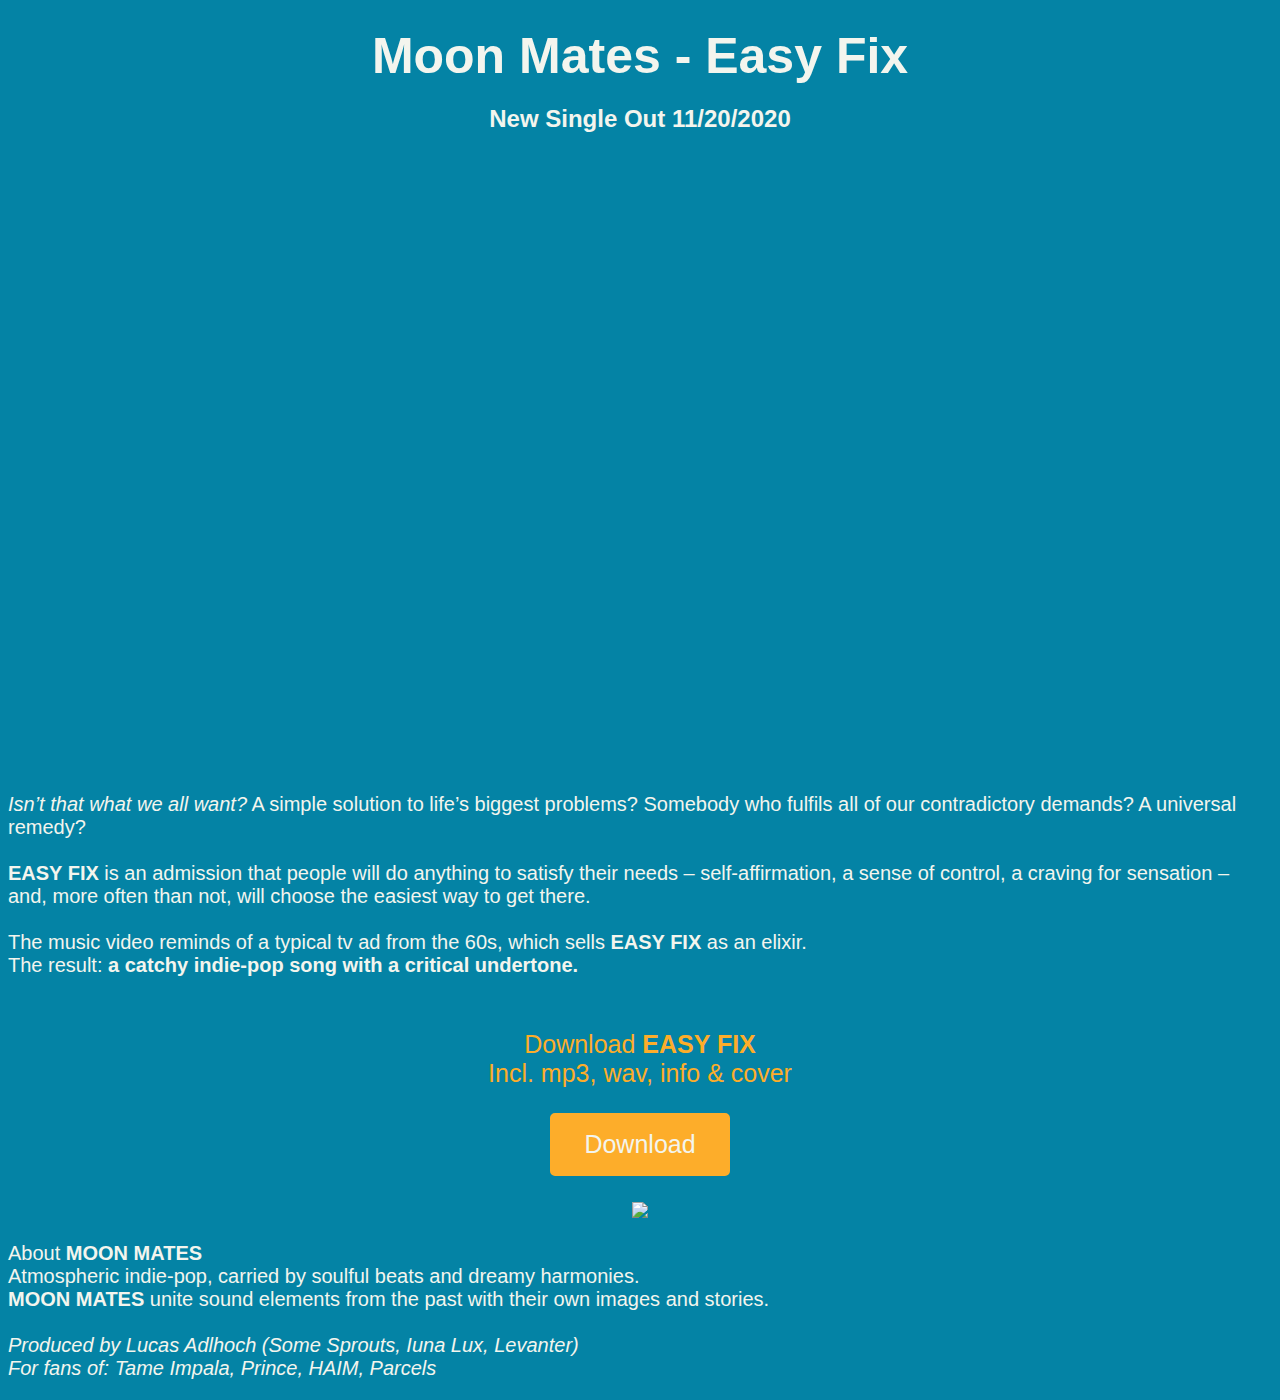
==== index.html @ f55b9a25 "Update index.html" ====
<!DOCTYPE html>
<html lang="en" dir="ltr">
  <head>
    <meta charset="utf-8">
    <title>Moon Mates Easy fix</title>
     <link rel="stylesheet" href="styles.css">
     <script src="https://kit.fontawesome.com/043b24b965.js" crossorigin="anonymous"></script>
  </head>
  <body>
    <div id="icons">
      <a href="https://www.facebook.com/moonmatesbaby/" id="facebook"> <i class="fab fa-facebook-f fa-2x"></i></a>
      <a href="https://www.instagram.com/moonmates/" id="instagram"> <i class="fab fa-instagram fa-2x"></i></a>
      <a href="https://www.youtube.com/channel/UCZTQW6Kw59MdE3HVbZlY3nw"> <i class="fab fa-youtube fa-2x"></i></a>
      <a href="https://open.spotify.com/artist/5Zd6p6J0LxJCSCy8DmSpRP"><i class="fab fa-spotify fa-2x"></i></a>
    </div>
    <div id="header">
      <br>
      <h1><b>Moon Mates</b> - Easy Fix</h1>
      <h2>New Single Out 11/20/2020</h2>
    </div>
    <div id="content">
      <!--iframe  id="soundcloud" width="50%" height="500" scrolling="no" frameborder="no" allow="autoplay" src="https://w.soundcloud.com/player/?url=https%3A//api.soundcloud.com/tracks/917021575%3Fsecret_token%3Ds-slJK9DPTcyV&color=%23ff5500&auto_play=false&hide_related=false&show_comments=true&show_user=true&show_reposts=false&show_teaser=true&visual=true"></iframe><div style="font-size: 10px; color: #cccccc;line-break: anywhere;word-break: normal;overflow: hidden;white-space: nowrap;text-overflow: ellipsis; font-family: Interstate,Lucida Grande,Lucida Sans Unicode,Lucida Sans,Garuda,Verdana,Tahoma,sans-serif;font-weight: 100;"><a href="https://soundcloud.com/user-298009778" title="MOON MATES" target="_blank" style="color: #cccccc; text-decoration: none;">MOON MATES</a> · <a href="https://soundcloud.com/user-298009778/easy-fix-mm/s-slJK9DPTcyV" title="Easy Fix" target="_blank" style="color: #cccccc; text-decoration: none;">Easy Fix</a></div-->

      <iframe id="youtubeVideo" width="50%" height="600" src="https://www.youtube.com/embed/8jzdarhzinE" frameborder="0" allow="accelerometer; autoplay; clipboard-write; encrypted-media; gyroscope; picture-in-picture" allowfullscreen></iframe>

      <p id="releaseinfo">
        <em>Isn’t that what we all want?</em>​ A simple solution to life’s biggest problems? Somebody who fulfils all of our contradictory demands? A universal remedy? <br> <br>
        <b>EASY FIX</b>​ is an admission that people will do anything to satisfy their needs – self-affirmation, a sense of control, a craving for sensation – and, more often than not, will choose the easiest way to get there. <br><br>
        The music video reminds of a typical tv ad from the 60s, which sells <b>EASY FIX</b> as an elixir.<br>
        The result: <b>a catchy indie-pop song with a critical undertone.</b>
      </p>
      <div id="Download">
        <p id="downloadtext">Download <b>EASY FIX</b> <br>Incl. mp3, wav, info & cover</p>
        <form action="https://www.dropbox.com/sh/hrco4fqrl0khlgn/AADdK6ceUlvTrZzw2y5kwiFna?dl=0">
              <input type="submit" class="downloadButton" value="Download" target="_blank"/>
        </form>
      </div>
      <br>
      <img src="https://github.com/moonmates/easyfix/raw/main/EPK_Header_no_text.jpg" id="bandfoto">
      <p id="bandinfo">
        About <b>MOON MATES</b> <br>
          Atmospheric indie-pop, carried by soulful beats and dreamy harmonies.<br>
          <b>MOON MATES</b> unite sound elements from the past with their own images and stories. <br><br>
          <em>Produced by Lucas Adlhoch (Some Sprouts, Iuna Lux, Levanter)</em><br>
          <em>For fans of: Tame Impala, Prince, HAIM, Parcels</em>
      </p>
    </div>
  </body>
</html>
---- styles.css ----
body {
    background: #0483a5 scroll no-repeat;
    background-size: contain;
    overflow: scroll;
    text-align: center;
    font-family:futura, "lucida console", sans-serif; /* Schriftart */
    text-size-adjust: auto;
  }

h1 {
    color: #f3f5ee;
    font-size: 50px;
    margin: 1px;
    text-size-adjust: 90%;
}

h2 {
    color: #f3f5ee;
    text-size-adjust: 90%;
}

p {
  color: #f3f5ee;
  font-size: 20px;
  text-size-adjust: 90%;
  text-align: left;
}

i {
  color: #f3f5ee;
  padding: 5px;
}

#youtubeVideo {
  padding: 8px;
}

#bandfoto {
  width: 50%;
  z-index: -1;
  overflow: scroll;
}
#icons {
  text-align: right;
  float: right;
  position: fixed;
  right: 0px;
}
#releaseinfo {
}
#Download {
  padding: 8px;
}
#downloadtext {
  color: #fdad2a;
  font-size: 25px;
  text-align: center;
  text-size-adjust: 90%;
}
.downloadButton {
    background-color: #fdad2a;
    border: 2px solid #fdad2a;
    border-radius: 5px;
    color: #f3f5ee;
    padding: 15px 32px;
    text-align: center;
    text-decoration: none;
    display: inline-block;
    font-size: 25px;

    /*box-shadow: 0 8px 16px 0 rgba(0,0,0,0.2), 0 6px 20px 0 rgba(0,0,0,0.19);*/
}

.downloadButton:hover {
    box-shadow: 12px 12px 16px 0 rgba(0,0,0,0.24), 0 17px 50px 0 rgba(0,0,0,0.19);
    /*opacity: 1;*/
}
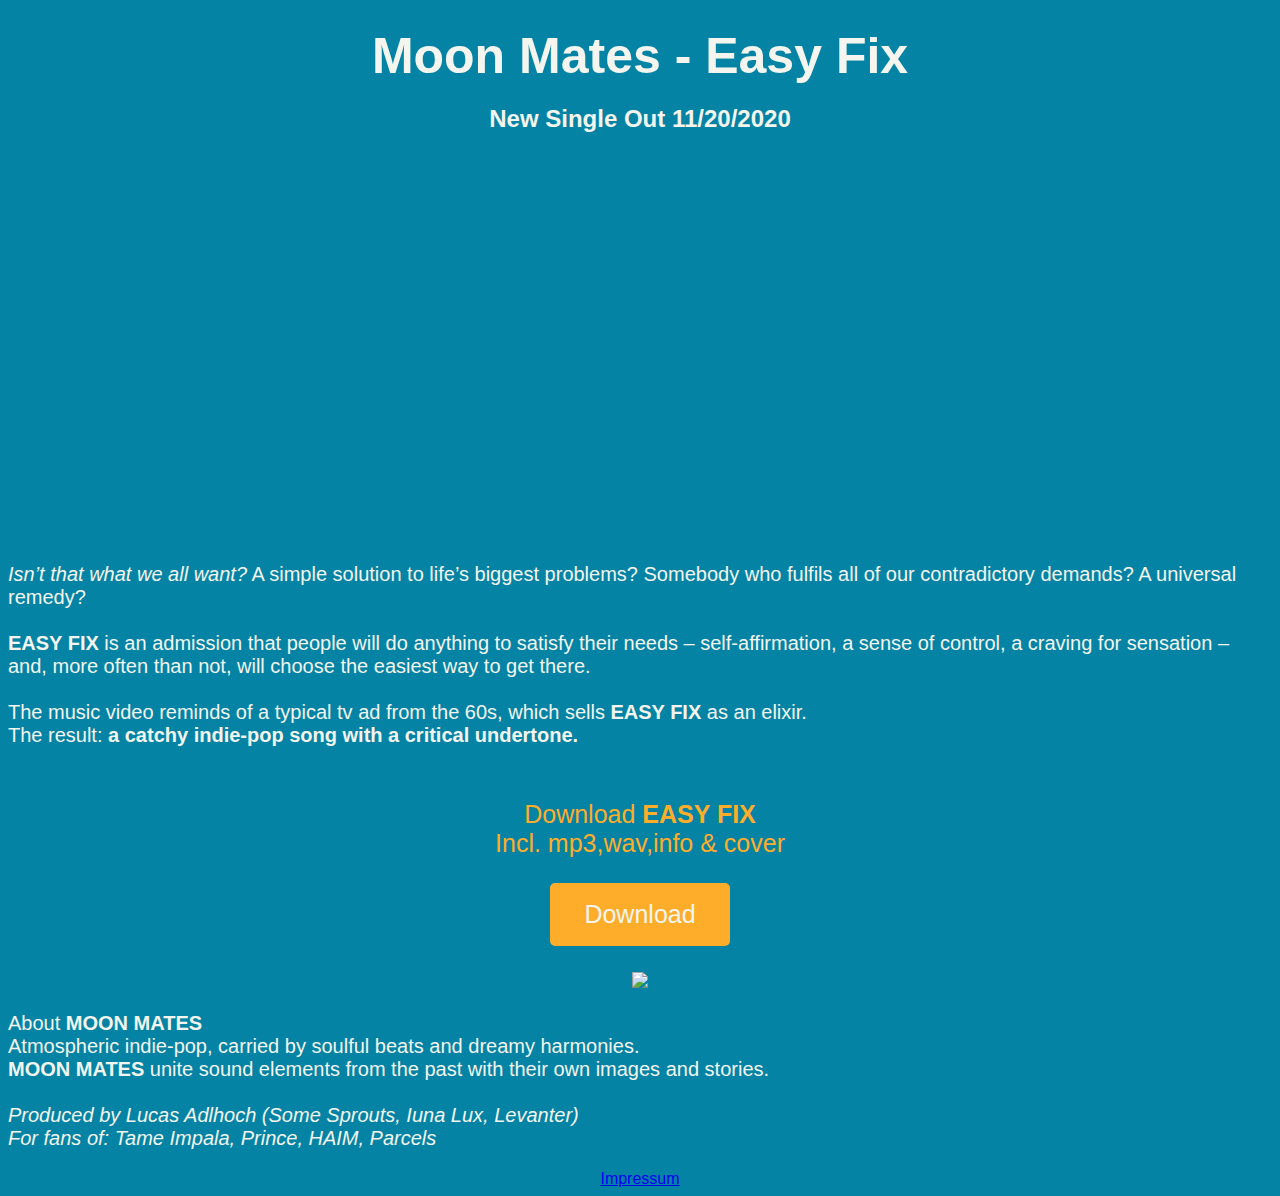
==== commit 64ec54b5: "Update index.html" ====
--- a/index.html
+++ b/index.html
@@ -19,9 +19,9 @@
       <h2>New Single Out 11/20/2020</h2>
     </div>
     <div id="content">
-      <!--iframe  id="soundcloud" width="50%" height="500" scrolling="no" frameborder="no" allow="autoplay" src="https://w.soundcloud.com/player/?url=https%3A//api.soundcloud.com/tracks/917021575%3Fsecret_token%3Ds-slJK9DPTcyV&color=%23ff5500&auto_play=false&hide_related=false&show_comments=true&show_user=true&show_reposts=false&show_teaser=true&visual=true"></iframe><div style="font-size: 10px; color: #cccccc;line-break: anywhere;word-break: normal;overflow: hidden;white-space: nowrap;text-overflow: ellipsis; font-family: Interstate,Lucida Grande,Lucida Sans Unicode,Lucida Sans,Garuda,Verdana,Tahoma,sans-serif;font-weight: 100;"><a href="https://soundcloud.com/user-298009778" title="MOON MATES" target="_blank" style="color: #cccccc; text-decoration: none;">MOON MATES</a> · <a href="https://soundcloud.com/user-298009778/easy-fix-mm/s-slJK9DPTcyV" title="Easy Fix" target="_blank" style="color: #cccccc; text-decoration: none;">Easy Fix</a></div-->
-
-      <iframe id="youtubeVideo" width="50%" height="600" src="https://www.youtube.com/embed/8jzdarhzinE" frameborder="0" allow="accelerometer; autoplay; clipboard-write; encrypted-media; gyroscope; picture-in-picture" allowfullscreen></iframe>
+      <!--iframe id="soundcloud" width="50%" height="500" scrolling="no" frameborder="no" allow="autoplay" src="https://w.soundcloud.com/player/?url=https%3A//api.soundcloud.com/tracks/917021575%3Fsecret_token%3Ds-slJK9DPTcyV&color=%23ff5500&auto_play=false&hide_related=false&show_comments=true&show_user=true&show_reposts=false&show_teaser=true&visual=true"></iframe><div style="font-size: 10px; color: #cccccc;line-break: anywhere;word-break: normal;overflow: hidden;white-space: nowrap;text-overflow: ellipsis; font-family: Interstate,Lucida Grande,Lucida Sans Unicode,Lucida Sans,Garuda,Verdana,Tahoma,sans-serif;font-weight: 100;"><a href="https://soundcloud.com/user-298009778" title="MOON MATES" target="_blank" style="color: #cccccc; text-decoration: none;">MOON MATES</a> · <a href="https://soundcloud.com/user-298009778/easy-fix-mm/s-slJK9DPTcyV" title="Easy Fix" target="_blank" style="color: #cccccc; text-decoration: none;">Easy Fix</a></div-->
+ 
+      <iframe id="youtubeVideo" width="50%" height="370" src="https://www.youtube.com/embed/8jzdarhzinE" frameborder="0" allow="accelerometer; autoplay; clipboard-write; encrypted-media; gyroscope; picture-in-picture" allowfullscreen></iframe>
 
       <p id="releaseinfo">
         <em>Isn’t that what we all want?</em>​ A simple solution to life’s biggest problems? Somebody who fulfils all of our contradictory demands? A universal remedy? <br> <br>
@@ -30,7 +30,7 @@
         The result: <b>a catchy indie-pop song with a critical undertone.</b>
       </p>
       <div id="Download">
-        <p id="downloadtext">Download <b>EASY FIX</b> <br>Incl. mp3, wav, info & cover</p>
+        <p id="downloadtext">Download <b>EASY FIX</b> <br> Incl. mp3,wav,info & cover</p>
         <form action="https://www.dropbox.com/sh/hrco4fqrl0khlgn/AADdK6ceUlvTrZzw2y5kwiFna?dl=0">
               <input type="submit" class="downloadButton" value="Download" target="_blank"/>
         </form>
@@ -45,5 +45,10 @@
           <em>For fans of: Tame Impala, Prince, HAIM, Parcels</em>
       </p>
     </div>
+
+    <div id="BackLink">
+      <a href="impressum.html">Impressum</a>
+    </div>
+
   </body>
 </html>
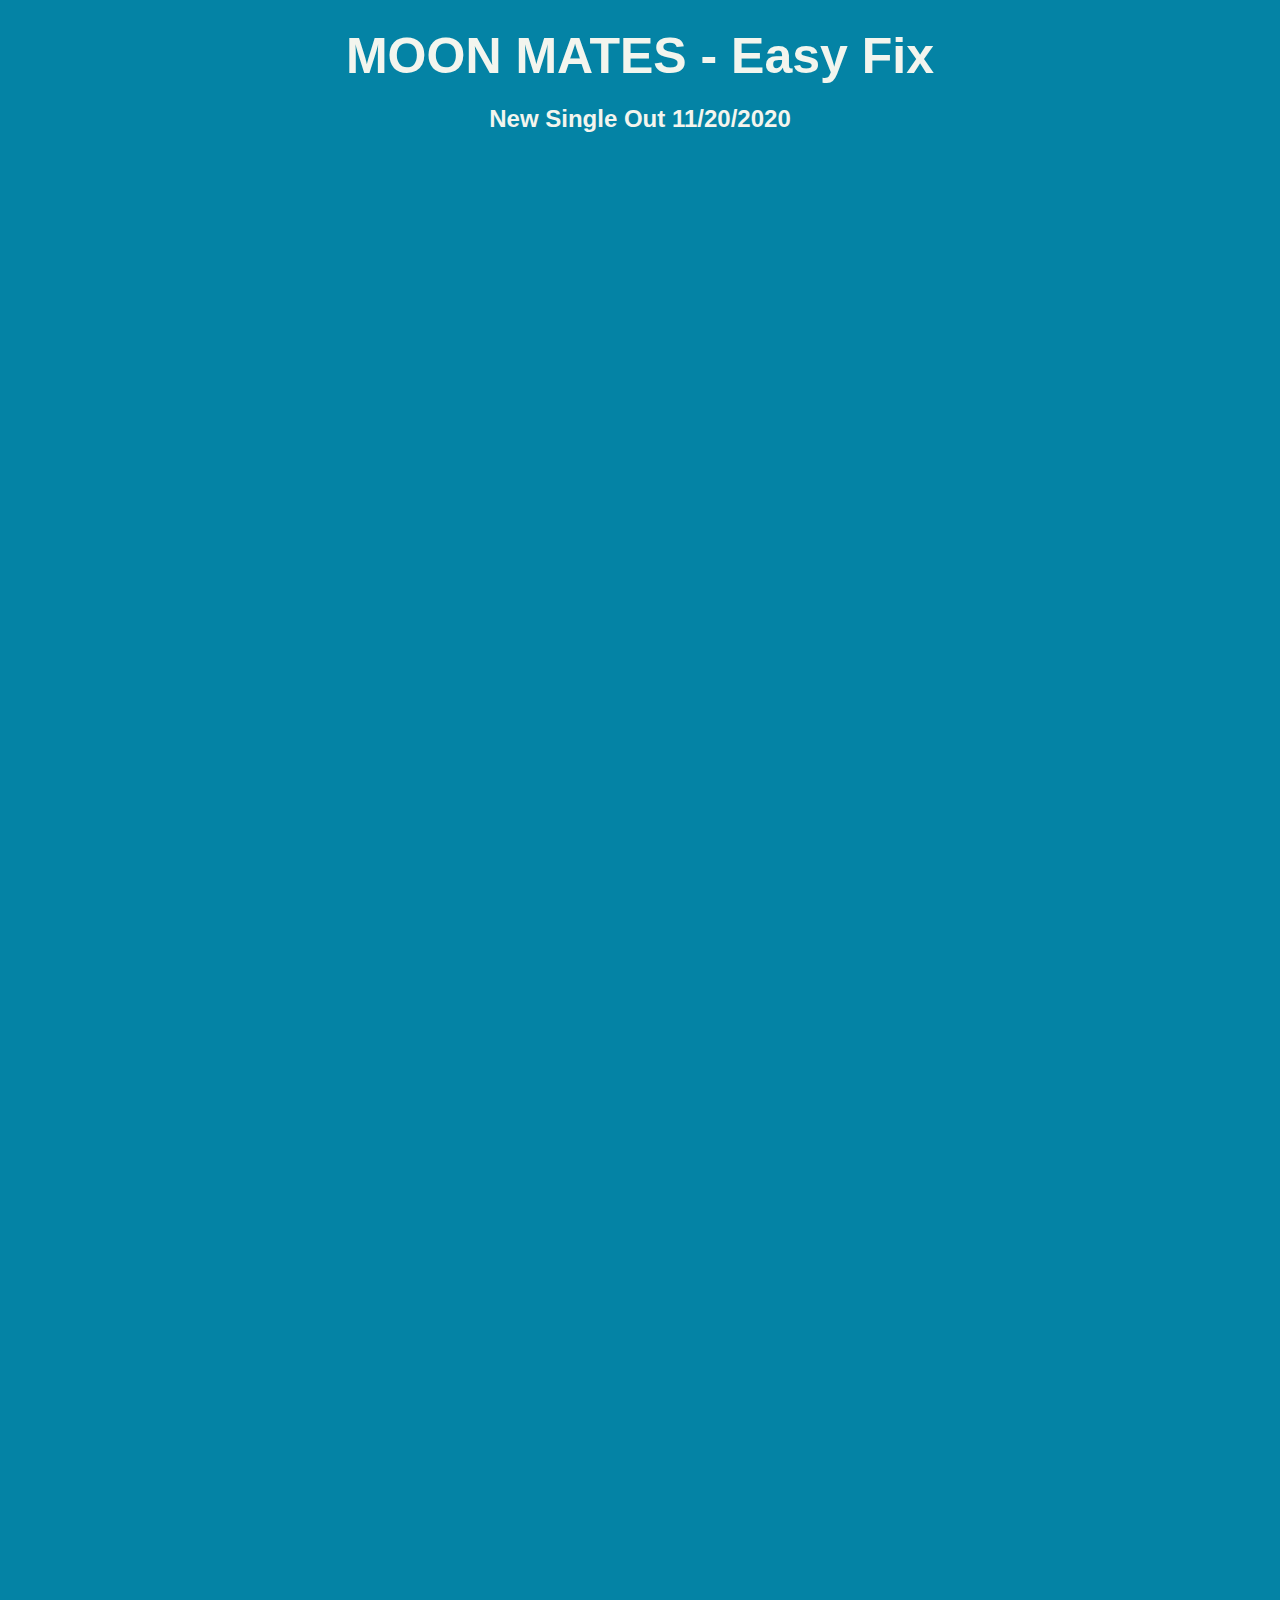
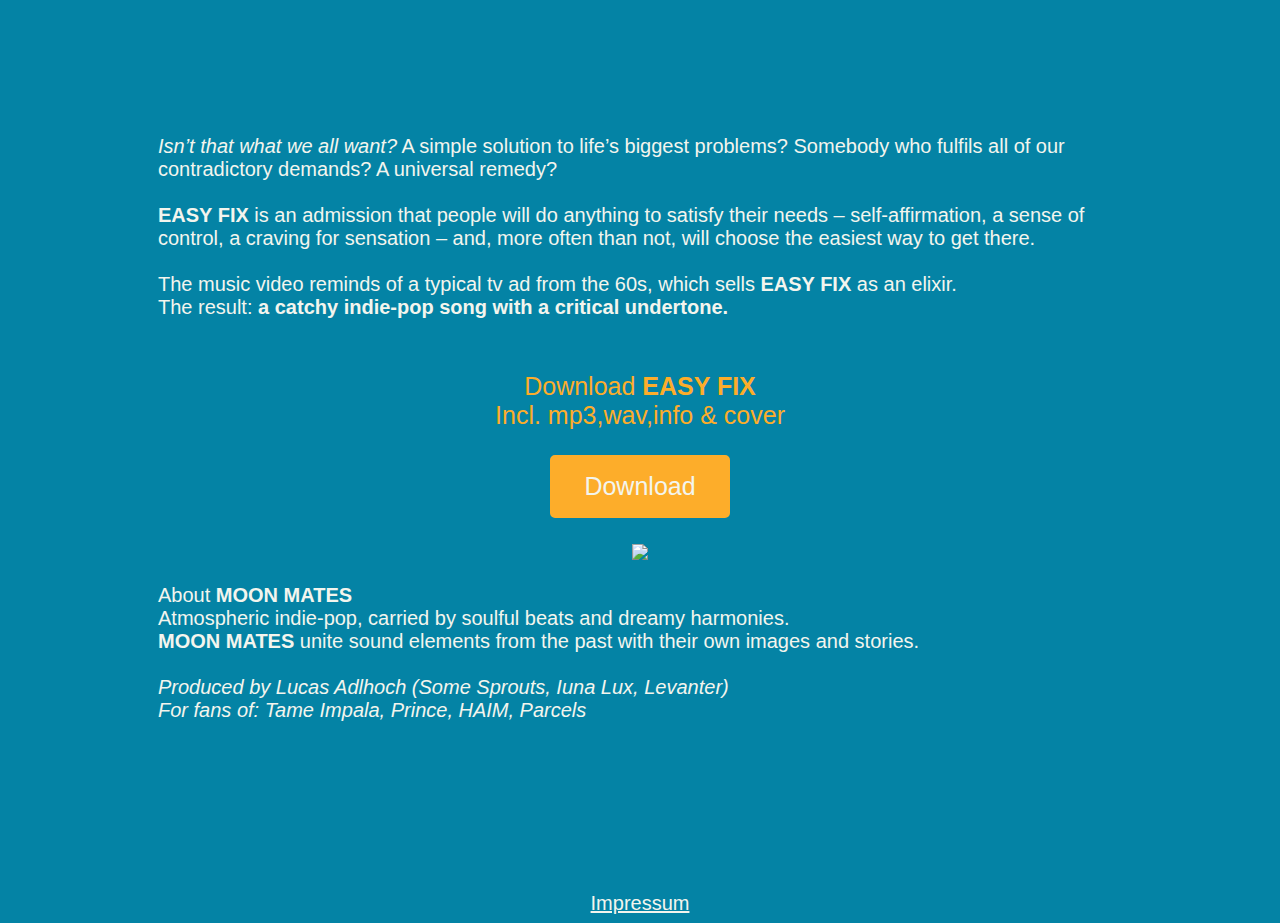
==== commit 8c1d97d2: "Update index.html" ====
--- a/index.html
+++ b/index.html
@@ -2,7 +2,7 @@
 <html lang="en" dir="ltr">
   <head>
     <meta charset="utf-8">
-    <title>Moon Mates Easy fix</title>
+    <title>MOON MATES - Easy Fix</title>
      <link rel="stylesheet" href="styles.css">
      <script src="https://kit.fontawesome.com/043b24b965.js" crossorigin="anonymous"></script>
   </head>
@@ -15,14 +15,16 @@
     </div>
     <div id="header">
       <br>
-      <h1><b>Moon Mates</b> - Easy Fix</h1>
+      <h1><b>MOON MATES</b> - Easy Fix</h1>
       <h2>New Single Out 11/20/2020</h2>
     </div>
     <div id="content">
       <!--iframe id="soundcloud" width="50%" height="500" scrolling="no" frameborder="no" allow="autoplay" src="https://w.soundcloud.com/player/?url=https%3A//api.soundcloud.com/tracks/917021575%3Fsecret_token%3Ds-slJK9DPTcyV&color=%23ff5500&auto_play=false&hide_related=false&show_comments=true&show_user=true&show_reposts=false&show_teaser=true&visual=true"></iframe><div style="font-size: 10px; color: #cccccc;line-break: anywhere;word-break: normal;overflow: hidden;white-space: nowrap;text-overflow: ellipsis; font-family: Interstate,Lucida Grande,Lucida Sans Unicode,Lucida Sans,Garuda,Verdana,Tahoma,sans-serif;font-weight: 100;"><a href="https://soundcloud.com/user-298009778" title="MOON MATES" target="_blank" style="color: #cccccc; text-decoration: none;">MOON MATES</a> · <a href="https://soundcloud.com/user-298009778/easy-fix-mm/s-slJK9DPTcyV" title="Easy Fix" target="_blank" style="color: #cccccc; text-decoration: none;">Easy Fix</a></div-->
  
-      <iframe id="youtubeVideo" width="50%" height="370" src="https://www.youtube.com/embed/8jzdarhzinE" frameborder="0" allow="accelerometer; autoplay; clipboard-write; encrypted-media; gyroscope; picture-in-picture" allowfullscreen></iframe>
+      <iframe id="youtubeVideo" width="50%" height="400" src="https://www.youtube.com/watch?v=kuTI5h3EQfQ" frameborder="0" allow="accelerometer; autoplay; clipboard-write; encrypted-media; gyroscope; picture-in-picture" allowfullscreen></iframe>
 
+      <iframe src="https://player.vimeo.com/video/472314693" width="640" height="1138" frameborder="0" allow="autoplay; fullscreen" allowfullscreen></iframe>
+      
       <p id="releaseinfo">
         <em>Isn’t that what we all want?</em>​ A simple solution to life’s biggest problems? Somebody who fulfils all of our contradictory demands? A universal remedy? <br> <br>
         <b>EASY FIX</b>​ is an admission that people will do anything to satisfy their needs – self-affirmation, a sense of control, a craving for sensation – and, more often than not, will choose the easiest way to get there. <br><br>
--- a/styles.css
+++ b/styles.css
@@ -19,6 +19,10 @@
     text-size-adjust: 90%;
 }
 
+h3 {
+  font-size: 30px;
+}
+
 p {
   color: #f3f5ee;
   font-size: 20px;
@@ -29,6 +33,19 @@
 i {
   color: #f3f5ee;
   padding: 5px;
+}
+
+a {
+  color: #f3f5ee;
+  font-size: 20px;
+  text-size-adjust: 90%;
+}
+
+#content {
+  /*padding: 100px;*/
+  padding-left: 150px;
+  padding-right: 150px;
+     
 }
 
 #youtubeVideo {
@@ -75,3 +92,20 @@
     box-shadow: 12px 12px 16px 0 rgba(0,0,0,0.24), 0 17px 50px 0 rgba(0,0,0,0.19);
     /*opacity: 1;*/
 }
+
+#BackLink {
+  padding-top: 150px;
+  text-align: center;
+}
+/*Impressum*/
+
+#impressumBody {
+  color: #f3f5ee;
+  font-size: 20px;
+  text-size-adjust: 90%;
+  text-align: justify;
+  padding: 30px;
+  /* padding-left: 100px;
+    padding-right: 100px;
+    */
+}
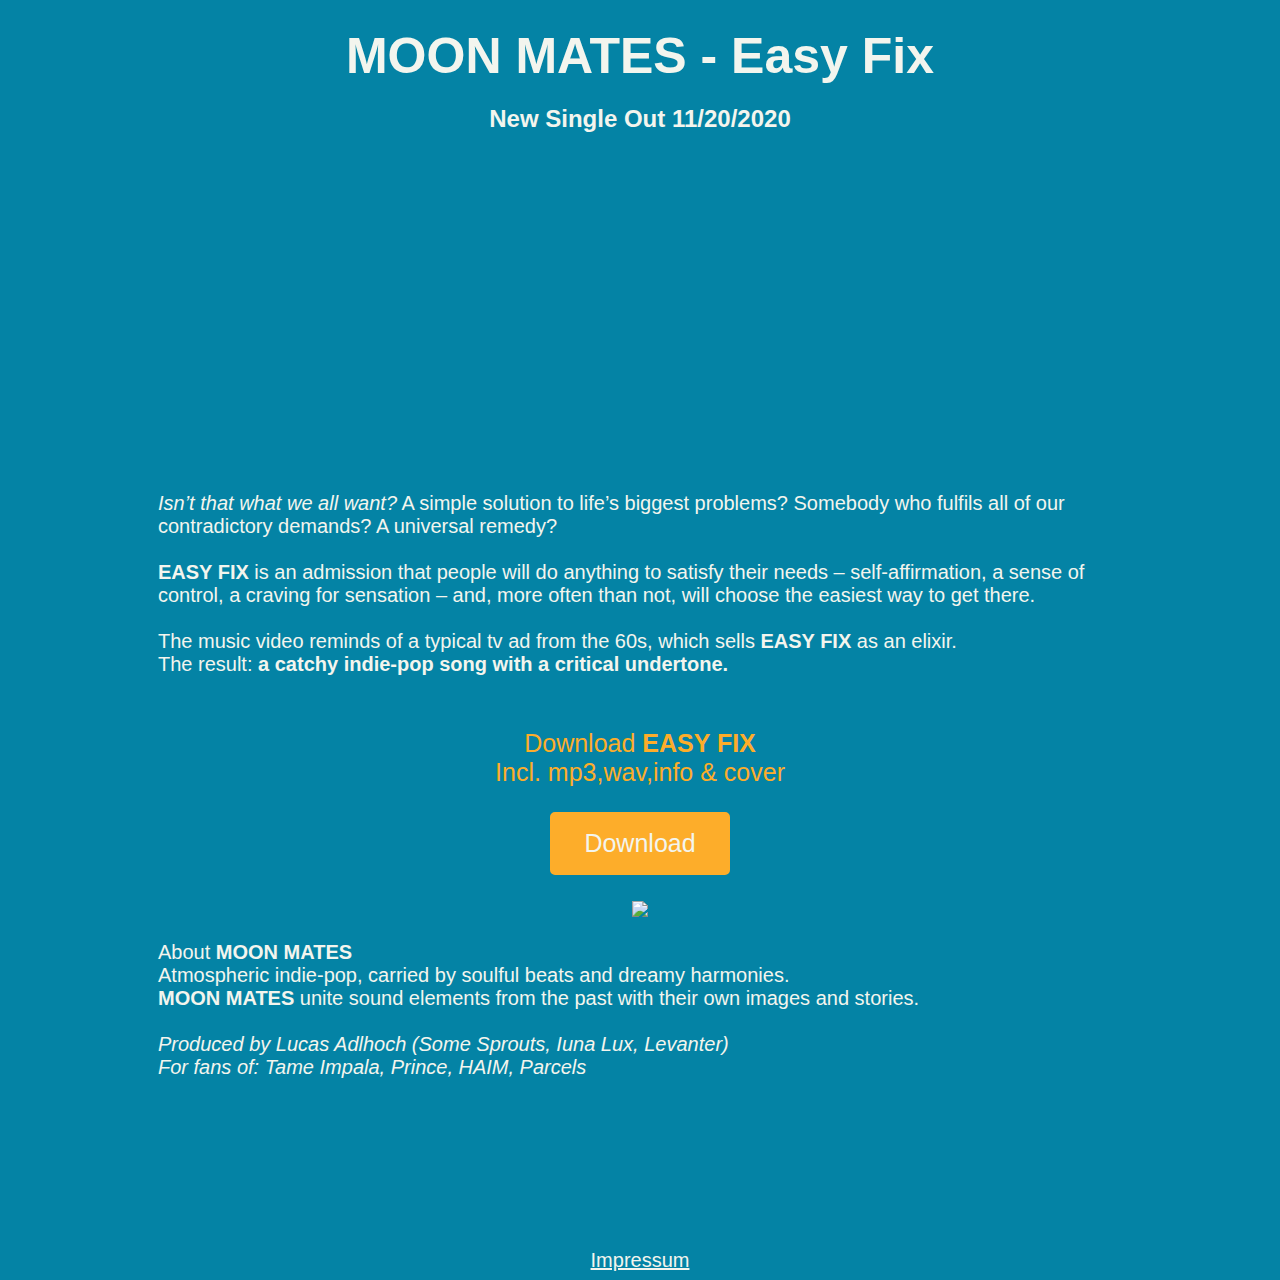
==== commit 928c6127: "Update index.html" ====
--- a/index.html
+++ b/index.html
@@ -21,9 +21,7 @@
     <div id="content">
       <!--iframe id="soundcloud" width="50%" height="500" scrolling="no" frameborder="no" allow="autoplay" src="https://w.soundcloud.com/player/?url=https%3A//api.soundcloud.com/tracks/917021575%3Fsecret_token%3Ds-slJK9DPTcyV&color=%23ff5500&auto_play=false&hide_related=false&show_comments=true&show_user=true&show_reposts=false&show_teaser=true&visual=true"></iframe><div style="font-size: 10px; color: #cccccc;line-break: anywhere;word-break: normal;overflow: hidden;white-space: nowrap;text-overflow: ellipsis; font-family: Interstate,Lucida Grande,Lucida Sans Unicode,Lucida Sans,Garuda,Verdana,Tahoma,sans-serif;font-weight: 100;"><a href="https://soundcloud.com/user-298009778" title="MOON MATES" target="_blank" style="color: #cccccc; text-decoration: none;">MOON MATES</a> · <a href="https://soundcloud.com/user-298009778/easy-fix-mm/s-slJK9DPTcyV" title="Easy Fix" target="_blank" style="color: #cccccc; text-decoration: none;">Easy Fix</a></div-->
  
-      <iframe id="youtubeVideo" width="50%" height="400" src="https://www.youtube.com/watch?v=kuTI5h3EQfQ" frameborder="0" allow="accelerometer; autoplay; clipboard-write; encrypted-media; gyroscope; picture-in-picture" allowfullscreen></iframe>
-
-      <iframe src="https://player.vimeo.com/video/472314693" width="640" height="1138" frameborder="0" allow="autoplay; fullscreen" allowfullscreen></iframe>
+      <iframe width="560" height="315" src="https://www.youtube.com/embed/8jzdarhzinE" frameborder="0" allow="accelerometer; autoplay; clipboard-write; encrypted-media; gyroscope; picture-in-picture" allowfullscreen></iframe>
       
       <p id="releaseinfo">
         <em>Isn’t that what we all want?</em>​ A simple solution to life’s biggest problems? Somebody who fulfils all of our contradictory demands? A universal remedy? <br> <br>
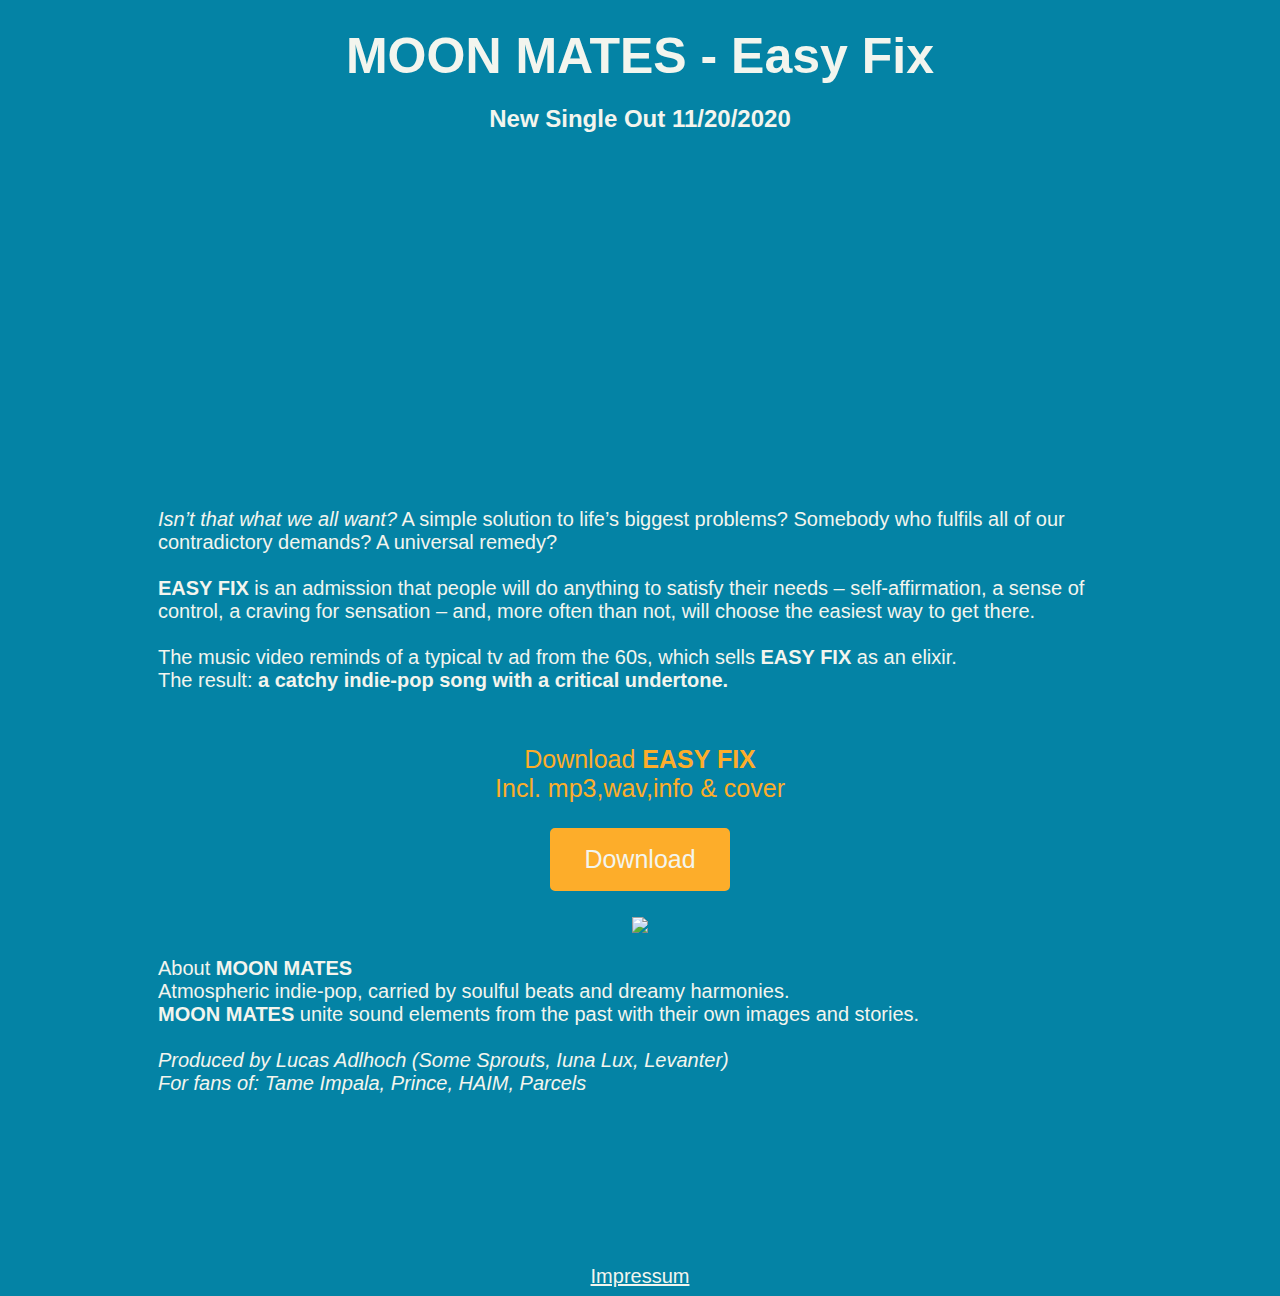
==== commit 3e763cb6: "Update index.html" ====
--- a/index.html
+++ b/index.html
@@ -21,7 +21,7 @@
     <div id="content">
       <!--iframe id="soundcloud" width="50%" height="500" scrolling="no" frameborder="no" allow="autoplay" src="https://w.soundcloud.com/player/?url=https%3A//api.soundcloud.com/tracks/917021575%3Fsecret_token%3Ds-slJK9DPTcyV&color=%23ff5500&auto_play=false&hide_related=false&show_comments=true&show_user=true&show_reposts=false&show_teaser=true&visual=true"></iframe><div style="font-size: 10px; color: #cccccc;line-break: anywhere;word-break: normal;overflow: hidden;white-space: nowrap;text-overflow: ellipsis; font-family: Interstate,Lucida Grande,Lucida Sans Unicode,Lucida Sans,Garuda,Verdana,Tahoma,sans-serif;font-weight: 100;"><a href="https://soundcloud.com/user-298009778" title="MOON MATES" target="_blank" style="color: #cccccc; text-decoration: none;">MOON MATES</a> · <a href="https://soundcloud.com/user-298009778/easy-fix-mm/s-slJK9DPTcyV" title="Easy Fix" target="_blank" style="color: #cccccc; text-decoration: none;">Easy Fix</a></div-->
  
-      <iframe width="560" height="315" src="https://www.youtube.com/embed/8jzdarhzinE" frameborder="0" allow="accelerometer; autoplay; clipboard-write; encrypted-media; gyroscope; picture-in-picture" allowfullscreen></iframe>
+      <iframe id="youtubeVideo" width="560" height="315" src="https://www.youtube.com/embed/8jzdarhzinE" frameborder="0" allow="accelerometer; autoplay; clipboard-write; encrypted-media; gyroscope; picture-in-picture" allowfullscreen></iframe>
       
       <p id="releaseinfo">
         <em>Isn’t that what we all want?</em>​ A simple solution to life’s biggest problems? Somebody who fulfils all of our contradictory demands? A universal remedy? <br> <br>
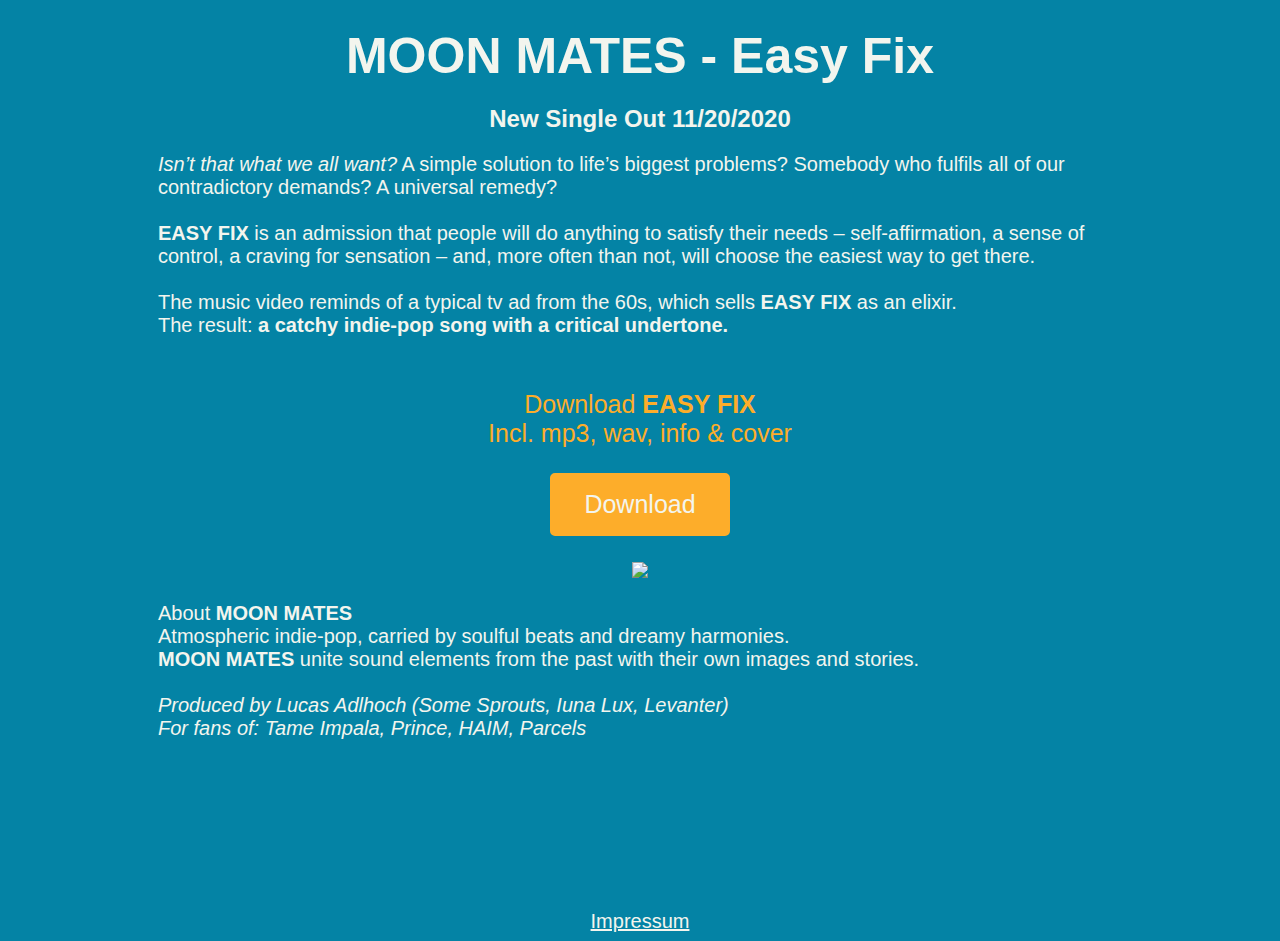
==== commit a495fd30: "Update index.html" ====
--- a/index.html
+++ b/index.html
@@ -21,7 +21,12 @@
     <div id="content">
       <!--iframe id="soundcloud" width="50%" height="500" scrolling="no" frameborder="no" allow="autoplay" src="https://w.soundcloud.com/player/?url=https%3A//api.soundcloud.com/tracks/917021575%3Fsecret_token%3Ds-slJK9DPTcyV&color=%23ff5500&auto_play=false&hide_related=false&show_comments=true&show_user=true&show_reposts=false&show_teaser=true&visual=true"></iframe><div style="font-size: 10px; color: #cccccc;line-break: anywhere;word-break: normal;overflow: hidden;white-space: nowrap;text-overflow: ellipsis; font-family: Interstate,Lucida Grande,Lucida Sans Unicode,Lucida Sans,Garuda,Verdana,Tahoma,sans-serif;font-weight: 100;"><a href="https://soundcloud.com/user-298009778" title="MOON MATES" target="_blank" style="color: #cccccc; text-decoration: none;">MOON MATES</a> · <a href="https://soundcloud.com/user-298009778/easy-fix-mm/s-slJK9DPTcyV" title="Easy Fix" target="_blank" style="color: #cccccc; text-decoration: none;">Easy Fix</a></div-->
  
-      <iframe id="youtubeVideo" width="560" height="315" src="https://www.youtube.com/embed/8jzdarhzinE" frameborder="0" allow="accelerometer; autoplay; clipboard-write; encrypted-media; gyroscope; picture-in-picture" allowfullscreen></iframe>
+      <!--iframe id="youtubeVideo" width="560" height="315" src="https://www.youtube.com/embed/8jzdarhzinE" frameborder="0" allow="accelerometer; autoplay; clipboard-write; encrypted-media; gyroscope; picture-in-picture" allowfullscreen></iframe-->
+      
+      <a 
+  href="https://www.dropbox.com/s/2x9hkh42q3woo34/MOON%20MATES%20-%20Easy%20Fix_Final_HiRes_YT.mp4?raw=1" 
+  class="dropbox-embed"
+></a>
       
       <p id="releaseinfo">
         <em>Isn’t that what we all want?</em>​ A simple solution to life’s biggest problems? Somebody who fulfils all of our contradictory demands? A universal remedy? <br> <br>
@@ -30,7 +35,7 @@
         The result: <b>a catchy indie-pop song with a critical undertone.</b>
       </p>
       <div id="Download">
-        <p id="downloadtext">Download <b>EASY FIX</b> <br> Incl. mp3,wav,info & cover</p>
+        <p id="downloadtext">Download <b>EASY FIX</b> <br> Incl. mp3, wav, info & cover</p>
         <form action="https://www.dropbox.com/sh/hrco4fqrl0khlgn/AADdK6ceUlvTrZzw2y5kwiFna?dl=0">
               <input type="submit" class="downloadButton" value="Download" target="_blank"/>
         </form>
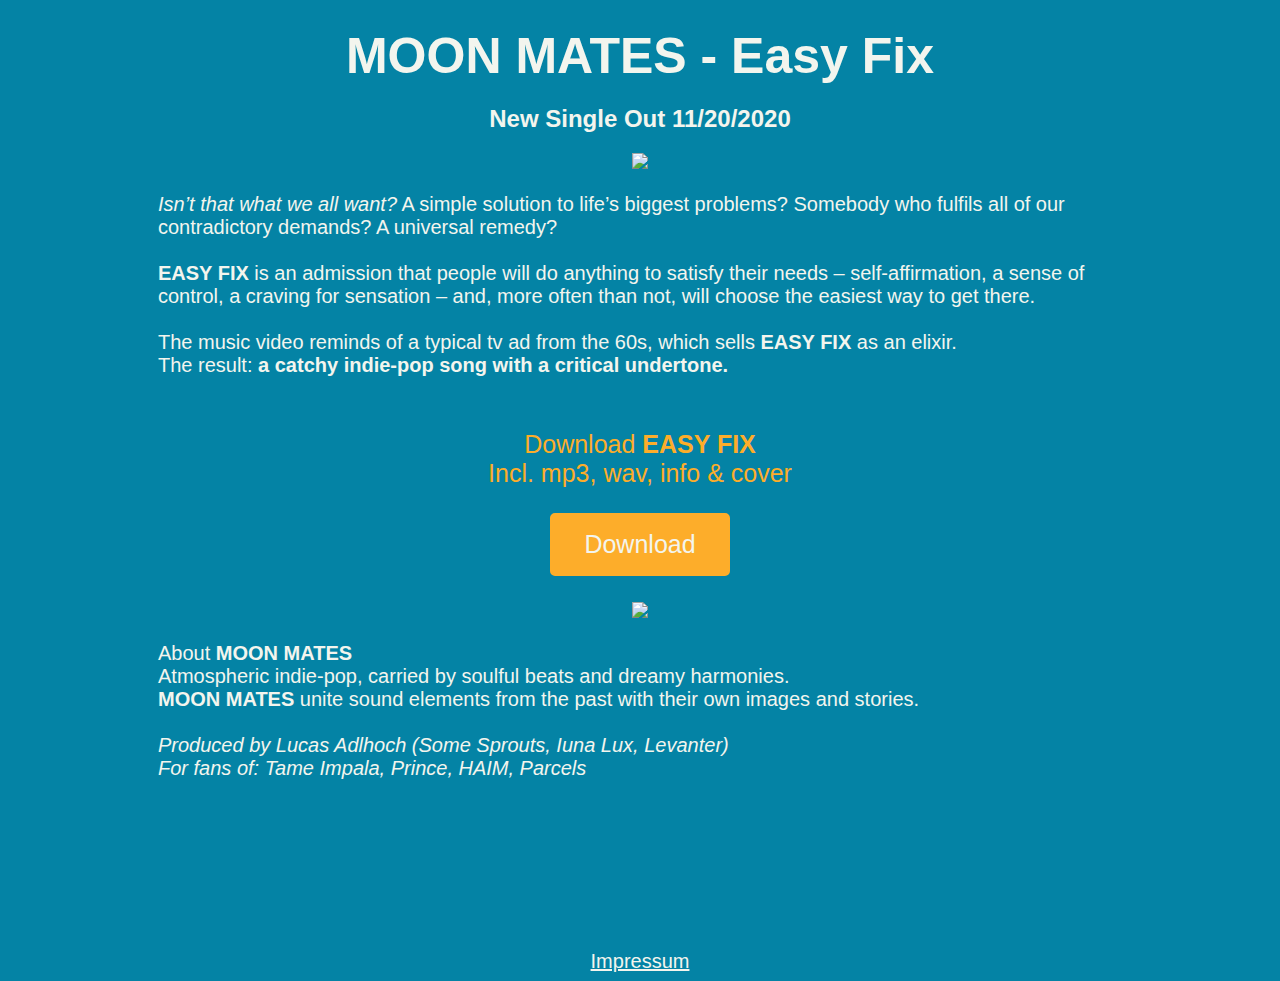
==== commit 07be2fed: "Update index.html" ====
--- a/index.html
+++ b/index.html
@@ -23,10 +23,7 @@
  
       <!--iframe id="youtubeVideo" width="560" height="315" src="https://www.youtube.com/embed/8jzdarhzinE" frameborder="0" allow="accelerometer; autoplay; clipboard-write; encrypted-media; gyroscope; picture-in-picture" allowfullscreen></iframe-->
       
-      <a 
-  href="https://www.dropbox.com/s/2x9hkh42q3woo34/MOON%20MATES%20-%20Easy%20Fix_Final_HiRes_YT.mp4?raw=1" 
-  class="dropbox-embed"
-></a>
+     <img src="https://github.com/moonmates/easyfix/raw/main/EasyFix_Bottle_Yellow.jpg" id="bandfoto">
       
       <p id="releaseinfo">
         <em>Isn’t that what we all want?</em>​ A simple solution to life’s biggest problems? Somebody who fulfils all of our contradictory demands? A universal remedy? <br> <br>
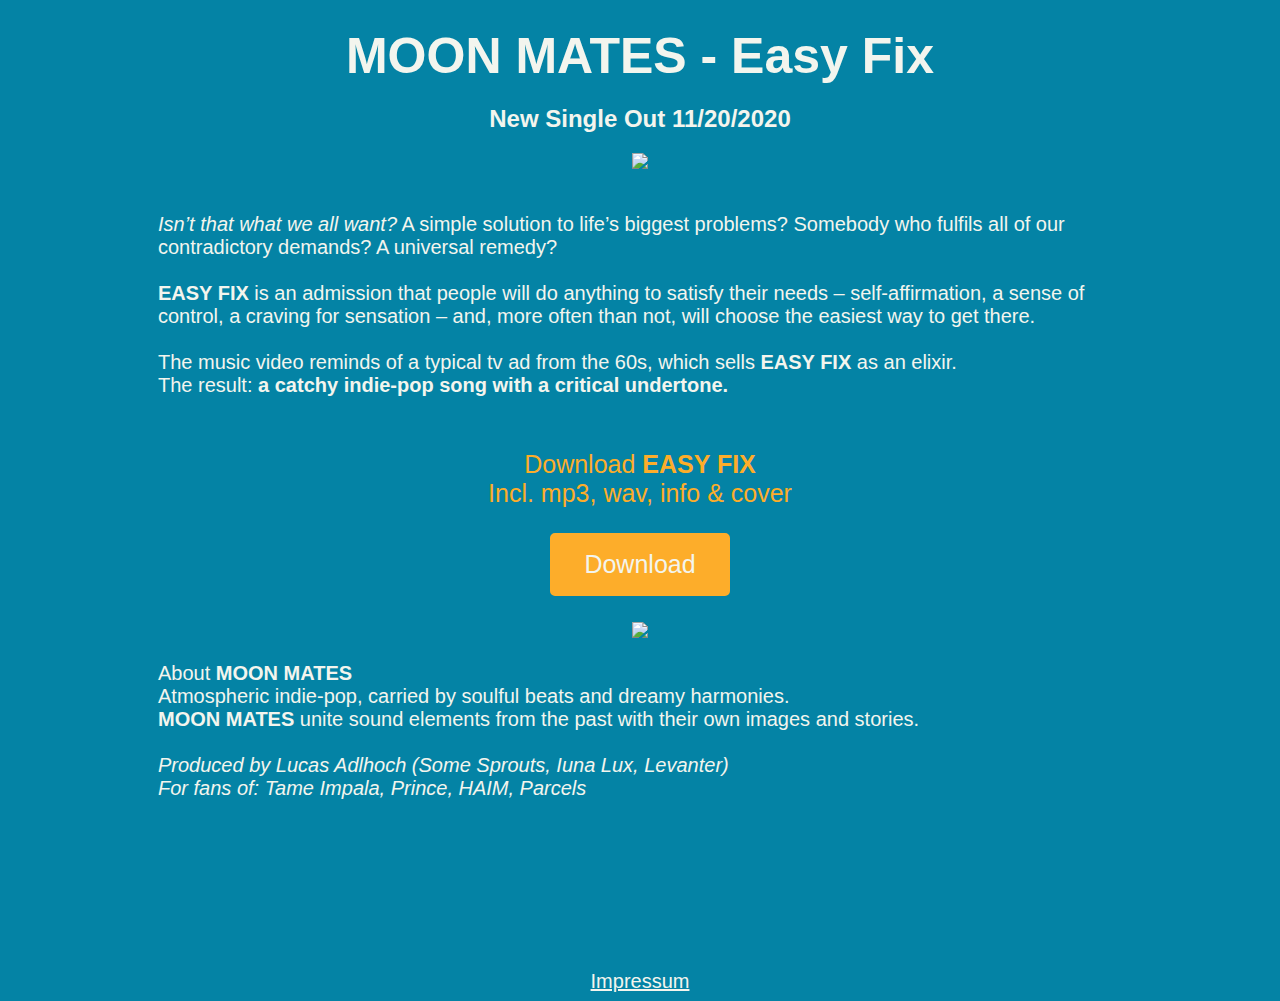
==== commit e8b1f0d1: "Update index.html" ====
--- a/index.html
+++ b/index.html
@@ -23,8 +23,9 @@
  
       <!--iframe id="youtubeVideo" width="560" height="315" src="https://www.youtube.com/embed/8jzdarhzinE" frameborder="0" allow="accelerometer; autoplay; clipboard-write; encrypted-media; gyroscope; picture-in-picture" allowfullscreen></iframe-->
       
-     <img src="https://github.com/moonmates/easyfix/raw/main/EasyFix_Bottle_Yellow.jpg" id="bandfoto">
-      
+     <img src="https://github.com/moonmates/easyfix/raw/main/EasyFix_Bottle_Yellow.jpg" id="singlecover">
+      <p id="singlecover">
+        
       <p id="releaseinfo">
         <em>Isn’t that what we all want?</em>​ A simple solution to life’s biggest problems? Somebody who fulfils all of our contradictory demands? A universal remedy? <br> <br>
         <b>EASY FIX</b>​ is an admission that people will do anything to satisfy their needs – self-affirmation, a sense of control, a craving for sensation – and, more often than not, will choose the easiest way to get there. <br><br>
--- a/styles.css
+++ b/styles.css
@@ -57,6 +57,11 @@
   z-index: -1;
   overflow: scroll;
 }
+#singlecover {
+  width: 20%;
+  z-index: -1;
+  overflow: scroll;
+}
 #icons {
   text-align: right;
   float: right;
